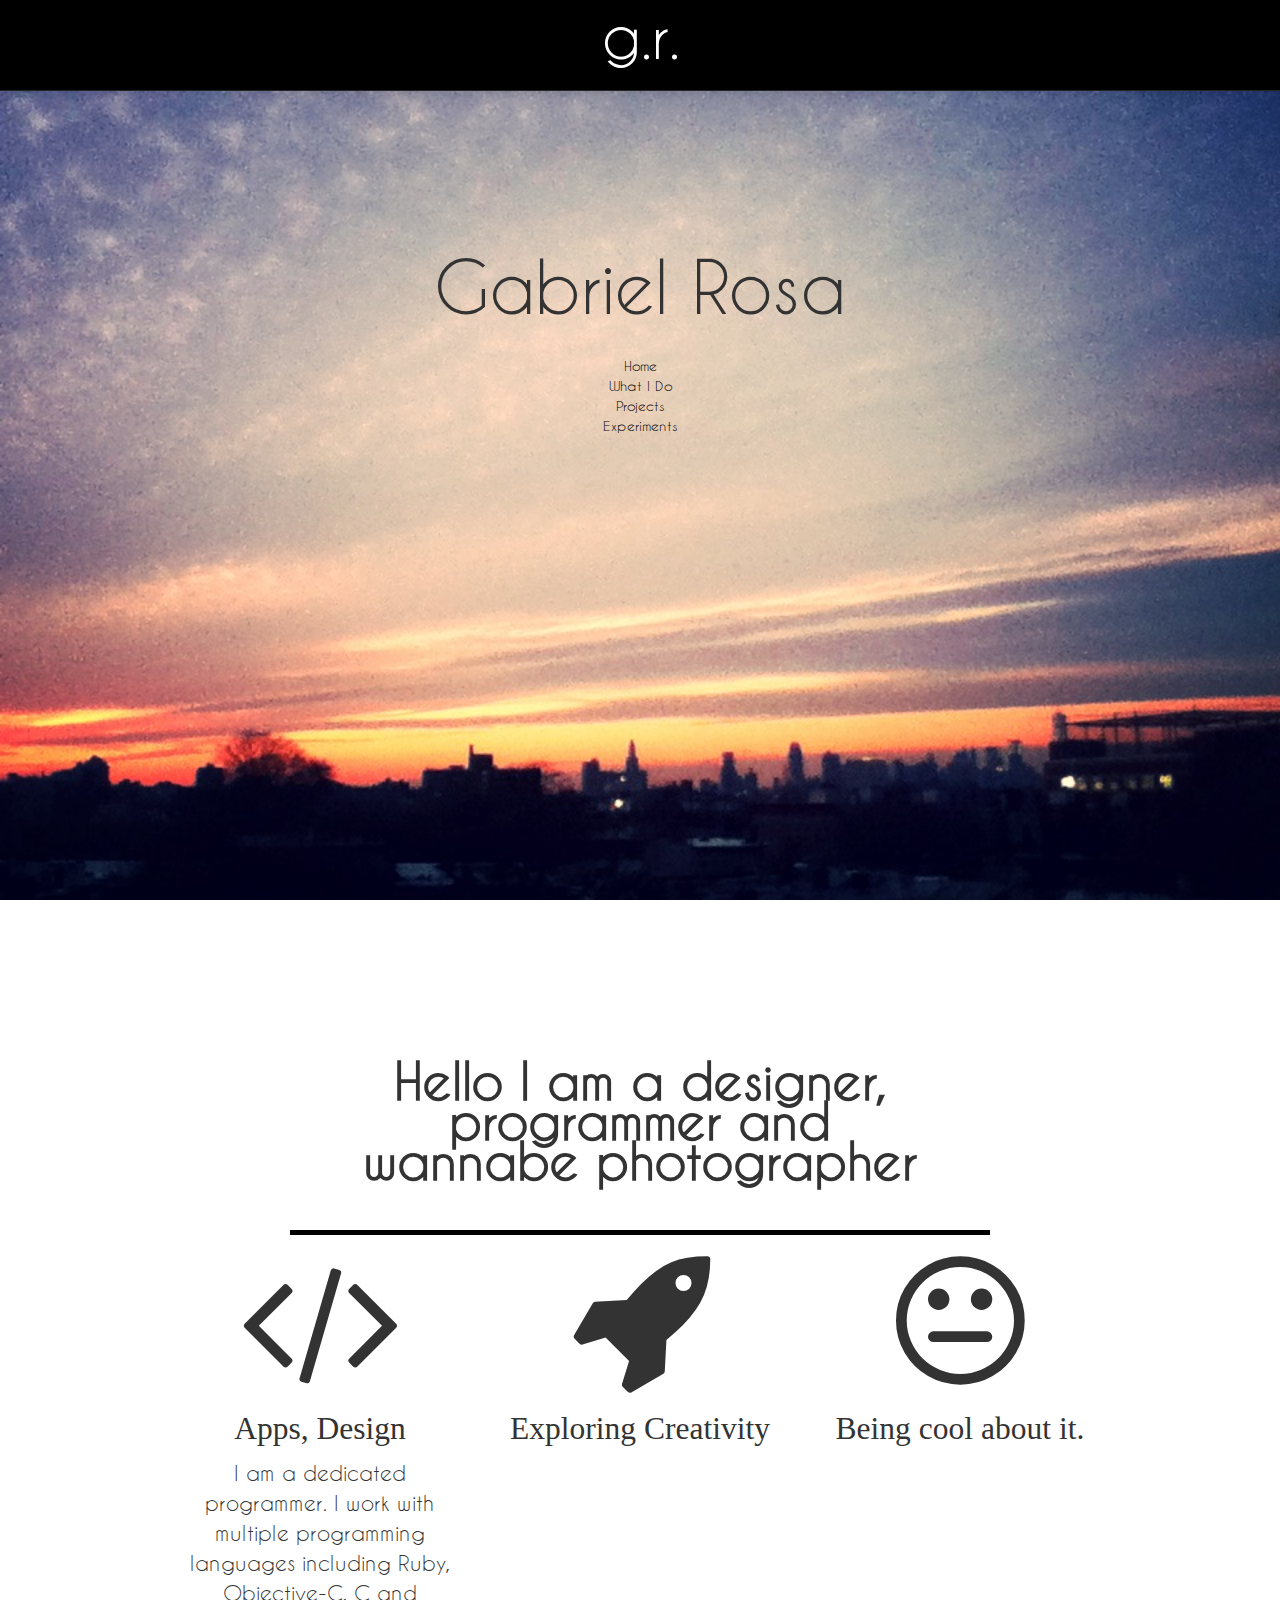
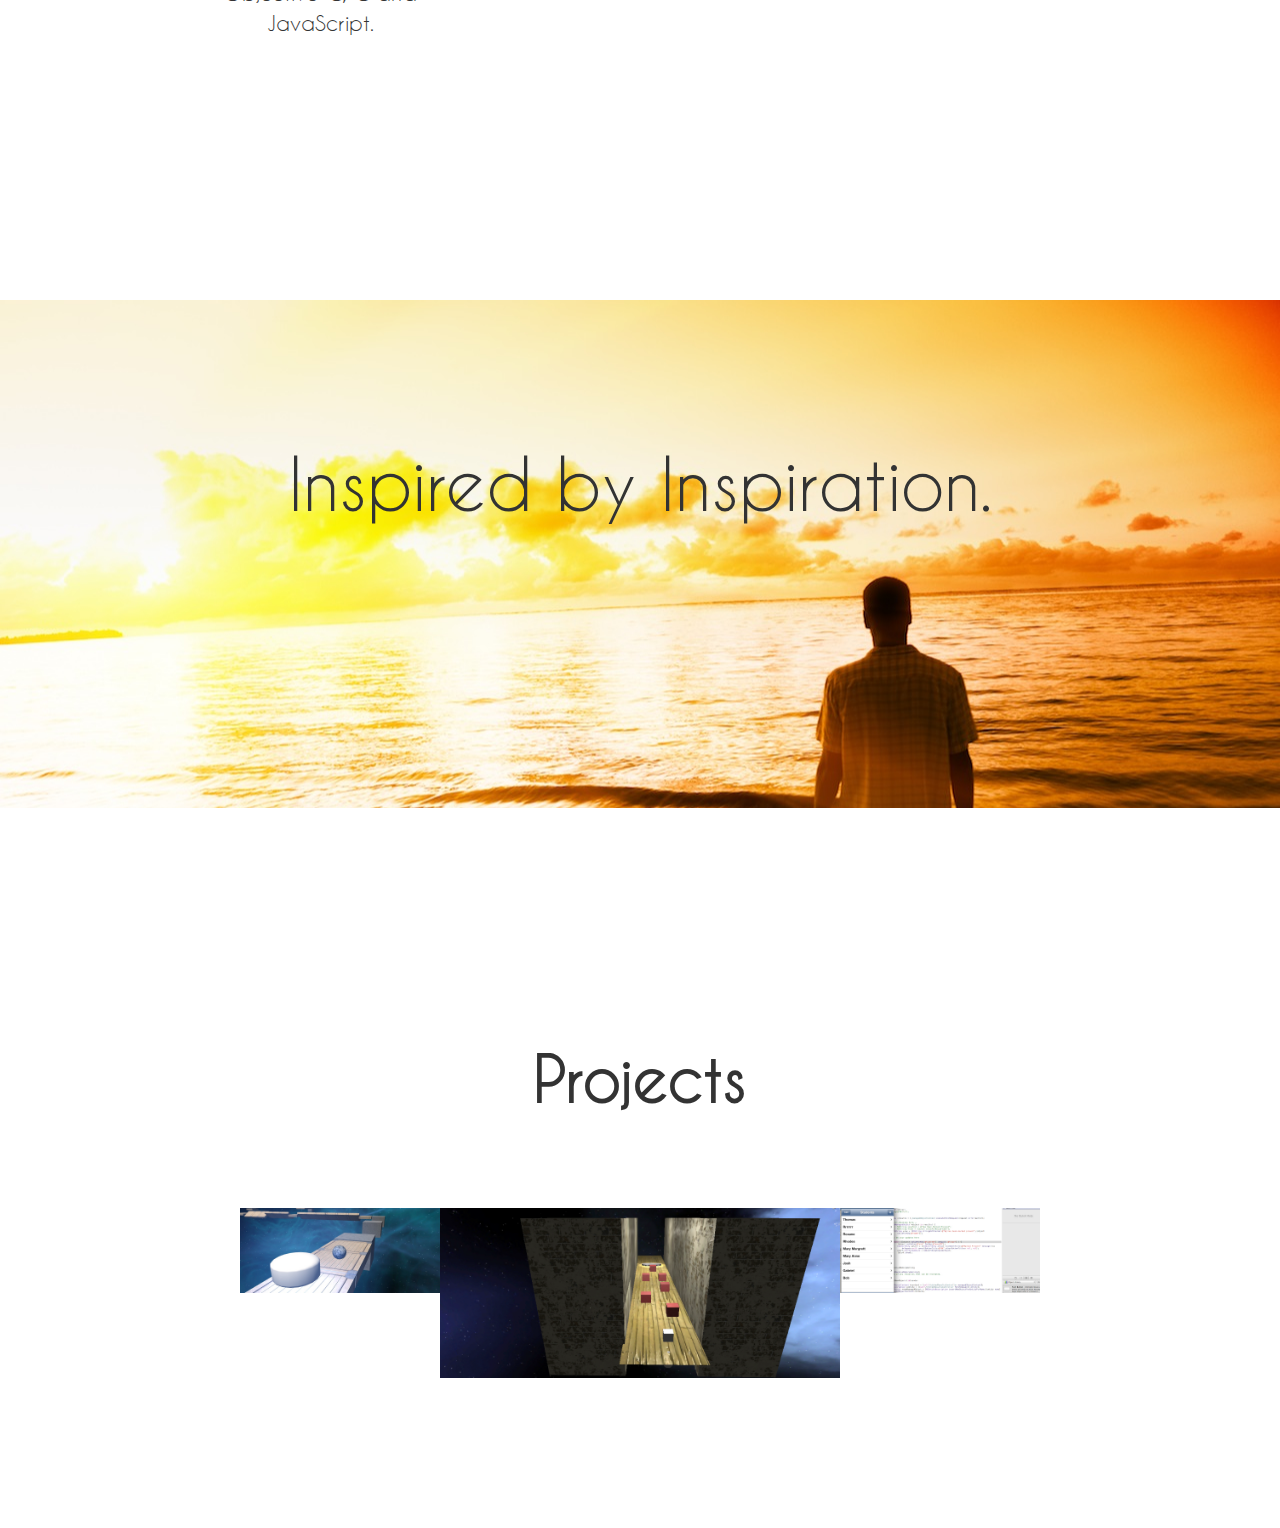
==== old/index.html @ 8d7d19d6 "sdfasdf" ====
<!DOCTYPE html>
<html>
<head>
<title>Galiro</title>
<meta name="viewport" content="width=device-width, initial-scale=1.0">
<!-- Bootstrap -->
<link href="css/bootstrap.css" rel="stylesheet" media="screen">
<link href="css/bootstrap-responsive.css" rel="stylesheet" media="screen">

<link href='http://fonts.googleapis.com/css?family=Open+Sans:400,300' rel='stylesheet' type='text/css'>
<link rel="stylesheet" href="css/flexslider.css" type="text/css">
<link rel="stylesheet" href="css/custom.css" type="text/css">
<link rel="stylesheet" href="css/font-awesome.css" type="text/css">
<link rel="stylesheet" href="css/style.css" type="text/css">
<link rel="icon" type="image/png" href="img/favicon.ico">

</head>
<body>

  <div class="navbar navbar-inverse navbar-fixed-top">
    <div class="navbar-inner">
		 <p class="lead headlogo">g.r.</p>
        </div>
  </div>

    <section class="top-page" data-stellar-background-ratio="1.4">
      <div id="content">
        <h2 class="logo">Gabriel Rosa</h2>
        <ul class="menu">
            <li class="active"><a href="index.html">Home</a></li>
            <li><a href="products.html">What I Do</a></li>
            <li><a href="about.html">Projects</a></li>
            <li><a href="about.html">Experiments</a></li>
        </ul>
      </div>
    </section>


            
            
      <section class="about">
        <div class="container">
      			<div class="jumbotron">
      				<h1>Hello I am a designer, programmer and wannabe photographer</h1>
      			</div>
              <div class="row-fluid" >
                  <div class="span4 icon-block">
                      <i class="icon-code"></i>
                      <h2>Apps, Design</h2>
                      <p class="lead">I am a dedicated programmer. I work with multiple programming languages including Ruby, Objective-C, C and JavaScript. </p>
                  </div>
                  <div class="span4 icon-block">
                      <i class="icon-rocket"></i>
                      <h2>Exploring Creativity</h2>
    
                  </div>
                  <div class="span4 icon-block">
                      <i class="icon-meh"></i>
                      <h2>Being cool about it.</h2>
                  </div>
              </div>
        </div>
      </section>

        
        <div class="inspire-heading" >
                <div class="content">
                  <h1 class="logo">Inspired by Inspiration.</h1>
                </div>
          </div>
        
        <section class="projects" id="in-progress">
            
            <h1 id="project-head">Projects</h1>

            <div id="container">
              <div class="item"><img src="img/slider1.jpg" /></div>
              <div class="item w2"><img src="img/slider2.jpg" /></div>
              <div class="item"><img src="img/slider3.jpg" /></div>
            </div>

        </section>
        
       



<script src="js/jquery-1.9.1.min.js"></script>
<script src="js/bootstrap.min.js"></script>
<script src="js/jquery.flexslider-min.js"></script>
<script src="js/jquery.stellar.js"></script>
<script src="js/masonry.pkgd.min.js"></script>
<script src="js/app.js"></script>


</body>
</html>
---- old/css/custom.css ----
.tabs-right>.nav-tabs .active>a,.tabs-right>.nav-tabs .active>a:hover,.tabs-right>.nav-tabs .active>a:focus{border-color:#ddd #ddd #ddd transparent;*border-left-color:#fff}
.nav>.disabled>a{color:#999}
.nav>.disabled>a:hover,.nav>.disabled>a:focus{text-decoration:none;background-color:transparent;cursor:default}
.navbar{overflow:visible;margin-bottom:20px;*position:relative;*z-index:2}
.navbar-inner{min-height:90px;padding-left:20px;padding-right:20px;background-color:#fafafa;background-image:-moz-linear-gradient(top, #fff, #f2f2f2);background-image:-webkit-gradient(linear, 0 0, 0 100%, from(#fff), to(#f2f2f2));background-image:-webkit-linear-gradient(top, #fff, #f2f2f2);background-image:-o-linear-gradient(top, #fff, #f2f2f2);background-image:linear-gradient(to bottom, #fff, #f2f2f2);background-repeat:repeat-x;filter:progid:DXImageTransform.Microsoft.gradient(startColorstr='#ffffffff', endColorstr='#fff2f2f2', GradientType=0);border:1px solid #d4d4d4;-webkit-border-radius:4px;-moz-border-radius:4px;border-radius:4px;-webkit-box-shadow:0 1px 4px rgba(0,0,0,0.065);-moz-box-shadow:0 1px 4px rgba(0,0,0,0.065);box-shadow:0 1px 4px rgba(0,0,0,0.065);*zoom:1}.navbar-inner:before,.navbar-inner:after{display:table;content:"";line-height:0}
.navbar-inner:after{clear:both}
.navbar .container{width:auto}
.nav-collapse.collapse{height:auto;overflow:visible}
.navbar .brand{float:left;display:block;padding:35px 20px 35px;margin-left:-20px;font-size:20px;font-weight:200;color:#777;text-shadow:0 1px 0 #fff}.navbar .brand:hover,.navbar .brand:focus{text-decoration:none}
.navbar-text{margin-bottom:0;line-height:90px;color:#777}
.navbar-link{color:#777}.navbar-link:hover,.navbar-link:focus{color:#333}
.navbar .divider-vertical{height:90px;margin:0 9px;border-left:1px solid #f2f2f2;border-right:1px solid #fff}
.navbar .btn,.navbar .btn-group{margin-top:30px}
.navbar .btn-group .btn,.navbar .input-prepend .btn,.navbar .input-append .btn,.navbar .input-prepend .btn-group,.navbar .input-append .btn-group{margin-top:0}
.navbar-form{margin-bottom:0;*zoom:1}.navbar-form:before,.navbar-form:after{display:table;content:"";line-height:0}
.navbar-form:after{clear:both}
.navbar-form input,.navbar-form select,.navbar-form .radio,.navbar-form .checkbox{margin-top:30px}
.navbar-form input,.navbar-form select,.navbar-form .btn{display:inline-block;margin-bottom:0}
.navbar-form input[type="image"],.navbar-form input[type="checkbox"],.navbar-form input[type="radio"]{margin-top:3px}
.navbar-form .input-append,.navbar-form .input-prepend{margin-top:5px;white-space:nowrap}.navbar-form .input-append input,.navbar-form .input-prepend input{margin-top:0}
.navbar-search{position:relative;float:left;margin-top:30px;margin-bottom:0}.navbar-search .search-query{margin-bottom:0;padding:4px 14px;font-family:"Helvetica Neue",Helvetica,Arial,sans-serif;font-size:13px;font-weight:normal;line-height:1;-webkit-border-radius:15px;-moz-border-radius:15px;border-radius:15px}
.navbar-static-top{position:static;margin-bottom:0}.navbar-static-top .navbar-inner{-webkit-border-radius:0;-moz-border-radius:0;border-radius:0}
.navbar-fixed-top,.navbar-fixed-bottom{position:fixed;right:0;left:0;z-index:1030;margin-bottom:0}
.navbar-fixed-top .navbar-inner,.navbar-static-top .navbar-inner{border-width:0 0 1px}
.navbar-fixed-bottom .navbar-inner{border-width:1px 0 0}
.navbar-fixed-top .navbar-inner,.navbar-fixed-bottom .navbar-inner{padding-left:0;padding-right:0;-webkit-border-radius:0;-moz-border-radius:0;border-radius:0}
.navbar-static-top .container,.navbar-fixed-top .container,.navbar-fixed-bottom .container{width:940px}
.navbar-fixed-top{top:0}
.navbar-fixed-top .navbar-inner,.navbar-static-top .navbar-inner{-webkit-box-shadow:0 1px 10px rgba(0,0,0,.1);-moz-box-shadow:0 1px 10px rgba(0,0,0,.1);box-shadow:0 1px 10px rgba(0,0,0,.1)}
.navbar-fixed-bottom{bottom:0}.navbar-fixed-bottom .navbar-inner{-webkit-box-shadow:0 -1px 10px rgba(0,0,0,.1);-moz-box-shadow:0 -1px 10px rgba(0,0,0,.1);box-shadow:0 -1px 10px rgba(0,0,0,.1)}
.navbar .nav{position:relative;left:0;display:block;float:left;margin:0 10px 0 0}
.navbar .nav.pull-right{float:right;margin-right:0}
.navbar .nav>li{float:left}
.navbar .nav>li>a{float:none;padding:35px 15px 35px;color:#777;text-decoration:none;text-shadow:0 1px 0 #fff}
.navbar .nav .dropdown-toggle .caret{margin-top:8px}
.navbar .nav>li>a:focus,.navbar .nav>li>a:hover{background-color:transparent;color:#333;text-decoration:none}
.navbar .nav>.active>a,.navbar .nav>.active>a:hover,.navbar .nav>.active>a:focus{color:#555;text-decoration:none;background-color:#e5e5e5;-webkit-box-shadow:inset 0 3px 8px rgba(0,0,0,0.125);-moz-box-shadow:inset 0 3px 8px rgba(0,0,0,0.125);box-shadow:inset 0 3px 8px rgba(0,0,0,0.125)}
.navbar .btn-navbar{display:none;float:right;padding:7px 10px;margin-left:5px;margin-right:5px;color:#fff;text-shadow:0 -1px 0 rgba(0,0,0,0.25);background-color:#ededed;background-image:-moz-linear-gradient(top, #f2f2f2, #e5e5e5);background-image:-webkit-gradient(linear, 0 0, 0 100%, from(#f2f2f2), to(#e5e5e5));background-image:-webkit-linear-gradient(top, #f2f2f2, #e5e5e5);background-image:-o-linear-gradient(top, #f2f2f2, #e5e5e5);background-image:linear-gradient(to bottom, #f2f2f2, #e5e5e5);background-repeat:repeat-x;filter:progid:DXImageTransform.Microsoft.gradient(startColorstr='#fff2f2f2', endColorstr='#ffe5e5e5', GradientType=0);border-color:#e5e5e5 #e5e5e5 #bfbfbf;border-color:rgba(0,0,0,0.1) rgba(0,0,0,0.1) rgba(0,0,0,0.25);*background-color:#e5e5e5;filter:progid:DXImageTransform.Microsoft.gradient(enabled = false);-webkit-box-shadow:inset 0 1px 0 rgba(255,255,255,.1), 0 1px 0 rgba(255,255,255,.075);-moz-box-shadow:inset 0 1px 0 rgba(255,255,255,.1), 0 1px 0 rgba(255,255,255,.075);box-shadow:inset 0 1px 0 rgba(255,255,255,.1), 0 1px 0 rgba(255,255,255,.075)}.navbar .btn-navbar:hover,.navbar .btn-navbar:focus,.navbar .btn-navbar:active,.navbar .btn-navbar.active,.navbar .btn-navbar.disabled,.navbar .btn-navbar[disabled]{color:#fff;background-color:#e5e5e5;*background-color:#d9d9d9}
.navbar .btn-navbar:active,.navbar .btn-navbar.active{background-color:#ccc \9}
.navbar .btn-navbar .icon-bar{display:block;width:18px;height:2px;background-color:#f5f5f5;-webkit-border-radius:1px;-moz-border-radius:1px;border-radius:1px;-webkit-box-shadow:0 1px 0 rgba(0,0,0,0.25);-moz-box-shadow:0 1px 0 rgba(0,0,0,0.25);box-shadow:0 1px 0 rgba(0,0,0,0.25)}
.btn-navbar .icon-bar+.icon-bar{margin-top:3px}
.navbar .nav>li>.dropdown-menu:before{content:'';display:inline-block;border-left:7px solid transparent;border-right:7px solid transparent;border-bottom:7px solid #ccc;border-bottom-color:rgba(0,0,0,0.2);position:absolute;top:-7px;left:9px}
.navbar .nav>li>.dropdown-menu:after{content:'';display:inline-block;border-left:6px solid transparent;border-right:6px solid transparent;border-bottom:6px solid #fff;position:absolute;top:-6px;left:10px}
.navbar-fixed-bottom .nav>li>.dropdown-menu:before{border-top:7px solid #ccc;border-top-color:rgba(0,0,0,0.2);border-bottom:0;bottom:-7px;top:auto}
.navbar-fixed-bottom .nav>li>.dropdown-menu:after{border-top:6px solid #fff;border-bottom:0;bottom:-6px;top:auto}
.navbar .nav li.dropdown>a:hover .caret,.navbar .nav li.dropdown>a:focus .caret{border-top-color:#333;border-bottom-color:#333}
.navbar .nav li.dropdown.open>.dropdown-toggle,.navbar .nav li.dropdown.active>.dropdown-toggle,.navbar .nav li.dropdown.open.active>.dropdown-toggle{background-color:#e5e5e5;color:#555}
.navbar .nav li.dropdown>.dropdown-toggle .caret{border-top-color:#777;border-bottom-color:#777}
.navbar .nav li.dropdown.open>.dropdown-toggle .caret,.navbar .nav li.dropdown.active>.dropdown-toggle .caret,.navbar .nav li.dropdown.open.active>.dropdown-toggle .caret{border-top-color:#555;border-bottom-color:#555}
.navbar .pull-right>li>.dropdown-menu,.navbar .nav>li>.dropdown-menu.pull-right{left:auto;right:0}.navbar .pull-right>li>.dropdown-menu:before,.navbar .nav>li>.dropdown-menu.pull-right:before{left:auto;right:12px}
.navbar .pull-right>li>.dropdown-menu:after,.navbar .nav>li>.dropdown-menu.pull-right:after{left:auto;right:13px}
.navbar .pull-right>li>.dropdown-menu .dropdown-menu,.navbar .nav>li>.dropdown-menu.pull-right .dropdown-menu{left:auto;right:100%;margin-left:0;margin-right:-1px;-webkit-border-radius:6px 0 6px 6px;-moz-border-radius:6px 0 6px 6px;border-radius:6px 0 6px 6px}
.navbar-inverse .navbar-inner{background-color:#000;background-image:-moz-linear-gradient(top, #000, #000);background-image:-webkit-gradient(linear, 0 0, 0 100%, from(#000), to(#000));background-image:-webkit-linear-gradient(top, #000, #000);background-image:-o-linear-gradient(top, #000, #000);background-image:linear-gradient(to bottom, #000, #000);background-repeat:repeat-x;filter:progid:DXImageTransform.Microsoft.gradient(startColorstr='#ff000000', endColorstr='#ff000000', GradientType=0);border-color:#252525}
.navbar-inverse .brand,.navbar-inverse .nav>li>a{color:#999;text-shadow:0 -1px 0 rgba(0,0,0,0.25)}.navbar-inverse .brand:hover,.navbar-inverse .nav>li>a:hover,.navbar-inverse .brand:focus,.navbar-inverse .nav>li>a:focus{color:#fff}
.navbar-inverse .brand{color:#999}
.navbar-inverse .navbar-text{color:#999}
.navbar-inverse .nav>li>a:focus,.navbar-inverse .nav>li>a:hover{background-color:transparent;color:#fff}
.navbar-inverse .nav .active>a,.navbar-inverse .nav .active>a:hover,.navbar-inverse .nav .active>a:focus{color:#fff;background-color:#000}
.navbar-inverse .navbar-link{color:#999}.navbar-inverse .navbar-link:hover,.navbar-inverse .navbar-link:focus{color:#fff}
.navbar-inverse .divider-vertical{border-left-color:#000;border-right-color:#000}
.navbar-inverse .nav li.dropdown.open>.dropdown-toggle,.navbar-inverse .nav li.dropdown.active>.dropdown-toggle,.navbar-inverse .nav li.dropdown.open.active>.dropdown-toggle{background-color:#000;color:#fff}
.navbar-inverse .nav li.dropdown>a:hover .caret,.navbar-inverse .nav li.dropdown>a:focus .caret{border-top-color:#fff;border-bottom-color:#fff}
.navbar-inverse .nav li.dropdown>.dropdown-toggle .caret{border-top-color:#999;border-bottom-color:#999}
.navbar-inverse .nav li.dropdown.open>.dropdown-toggle .caret,.navbar-inverse .nav li.dropdown.active>.dropdown-toggle .caret,.navbar-inverse .nav li.dropdown.open.active>.dropdown-toggle .caret{border-top-color:#fff;border-bottom-color:#fff}
.navbar-inverse .navbar-search .search-query{color:#fff;background-color:#404040;border-color:#000;-webkit-box-shadow:inset 0 1px 2px rgba(0,0,0,.1), 0 1px 0 rgba(255,255,255,.15);-moz-box-shadow:inset 0 1px 2px rgba(0,0,0,.1), 0 1px 0 rgba(255,255,255,.15);box-shadow:inset 0 1px 2px rgba(0,0,0,.1), 0 1px 0 rgba(255,255,255,.15);-webkit-transition:none;-moz-transition:none;-o-transition:none;transition:none}.navbar-inverse .navbar-search .search-query:-moz-placeholder{color:#ccc}
.navbar-inverse .navbar-search .search-query:-ms-input-placeholder{color:#ccc}
.navbar-inverse .navbar-search .search-query::-webkit-input-placeholder{color:#ccc}
.navbar-inverse .navbar-search .search-query:focus,.navbar-inverse .navbar-search .search-query.focused{padding:5px 15px;color:#333;text-shadow:0 1px 0 #fff;background-color:#fff;border:0;-webkit-box-shadow:0 0 3px rgba(0,0,0,0.15);-moz-box-shadow:0 0 3px rgba(0,0,0,0.15);box-shadow:0 0 3px rgba(0,0,0,0.15);outline:0}
.navbar-inverse .btn-navbar{color:#fff;text-shadow:0 -1px 0 rgba(0,0,0,0.25);background-color:#000;background-image:-moz-linear-gradient(top, #000, #000);background-image:-webkit-gradient(linear, 0 0, 0 100%, from(#000), to(#000));background-image:-webkit-linear-gradient(top, #000, #000);background-image:-o-linear-gradient(top, #000, #000);background-image:linear-gradient(to bottom, #000, #000);background-repeat:repeat-x;filter:progid:DXImageTransform.Microsoft.gradient(startColorstr='#ff000000', endColorstr='#ff000000', GradientType=0);border-color:#000 #000 #000;border-color:rgba(0,0,0,0.1) rgba(0,0,0,0.1) rgba(0,0,0,0.25);*background-color:#000;filter:progid:DXImageTransform.Microsoft.gradient(enabled = false)}.navbar-inverse .btn-navbar:hover,.navbar-inverse .btn-navbar:focus,.navbar-inverse .btn-navbar:active,.navbar-inverse .btn-navbar.active,.navbar-inverse .btn-navbar.disabled,.navbar-inverse .btn-navbar[disabled]{color:#fff;background-color:#000;*background-color:#000}
.navbar-inverse .btn-navbar:active,.navbar-inverse .btn-navbar.active{background-color:#000 \9}





/* Isotope Filtering
=================================================================== */

.isotope-item {
	z-index: 2;
}

.isotope-hidden.isotope-item {
	pointer-events: none;
	z-index: 1;
}

/* Isotope CSS3 transitions
=================================================================== */
.isotope,
.isotope .isotope-item {
	-webkit-transition-duration: 0.8s;
	 -moz-transition-duration: 0.8s;
	-ms-transition-duration: 0.8s;
	-o-transition-duration: 0.8s;
	 transition-duration: 0.8s;
}

.isotope {
	-webkit-transition-property: height, width;
	-moz-transition-property: height, width;
	-ms-transition-property: height, width;
	-o-transition-property: height, width;
	transition-property: height, width;
}

.isotope .isotope-item {
	-webkit-transition-property: -webkit-transform, opacity;
	-moz-transition-property:    -moz-transform, opacity;
	-ms-transition-property:     -ms-transform, opacity;
	-o-transition-property:         top, left, opacity;
	transition-property:         transform, opacity;
}

/* Disabling Isotope CSS3 transitions
=================================================================== */

.isotope.no-transition,
.isotope.no-transition .isotope-item,
.isotope .isotope-item.no-transition {
	-webkit-transition-duration: 0s;
	-moz-transition-duration: 0s;
	-ms-transition-duration: 0s;
	-o-transition-duration: 0s;
	 transition-duration: 0s;
}

/* Disable CSS transitions for containers with infinite scrolling
====================================*/
.isotope.infinite-scrolling {
	-webkit-transition: none;
	-moz-transition: none;
	-ms-transition: none;
	-o-transition: none;
	transition: none;
}
---- old/css/style.css ----
@font-face {
    font-family: Dreams;
    src: url('../font/CaviarDreams.ttf') ;
    font-weight:100;
}

html, body{
    font-family: Dreams;
    font-weight:300;
    width:100%;
    height: 100%;
    margin: 0;
    padding: 0;
    
}

h2 { font-weight:500; }

/***************************************************************************************/
/************************************<<<< HOME >>>>*************************************/
/***************************************************************************************/

.icon-container{
   
}

.top-page{
    width:100%;
    height: 100%;
    background:url('../IMG_0028.JPG') black no-repeat;
    background-size: cover;

}

/***************************************************************************************/
/*************************************ABOUT*********************************************/
/***************************************************************************************/
/***************************************************************************************/
.about{
    width: 100%;
    height: 1000px;
     font-family: Dreams;
}

.about p{
	 font-family: Dreams;
}

.jumbotron {
	text-align:center;
	padding-top:100px;
	width:700px;
	margin: 0 auto;
}
.jumbotron  h1{
	padding:50px;
	border-bottom: solid black 5px;
	font-size: 50px;
}
.top-page #content{
    padding-top: 20%;
    
}

.wrapper {
    margin-top:100px;
    /*padding-bottom: 500px;*/
    /*background: url(../mooning.png); */
}

.item { width: 200px; margin: 0 auto;}
.item.w2 { width: 400px; margin: 0 auto; }

.projects{

    width:800px;
    margin: 0 auto;
}

#project-head{
    text-align: center;
    font-size: 60px;
    padding: 100px;
}

.logo {
    text-align:center;
    font-size: 70px;
    font-family: Dreams;
    font-weight: 300;
    padding-bottom:20px;
}
.headlogo{
    padding-top: 20px;
    text-align:center;
    font-size: 60px;
    font-family: Dreams;
    font-weight: 300;
    //padding-bottom:20px;
    color: white;
}


.menu{
    text-align:center;
    display:inline;
    text-decoration: none;
    font-family: Dreams;
    font-weight: 300;
    list-style-type: none;

}

.menu li a{
    color: black;
    /* text-decoration: none; */
    /* text-decoration-color: black; */
}
.menu li :hover{
   /* color: blue; */
   padding-bottom: 500px;
   font-size: 20px;
}

.icon-block{
    text-align:center;
    
    font-size: 150px;
    
    font-weight: 300;
}


.inspire-heading {
    position: relative;
    z-index: -1;
    background: transparent url('../img/beachy.jpg');
    background-size: cover;
    padding-bottom: 150px;
}

.inspire-heading .content {
    padding: 60px 10px 100px;
    text-align: center;
}

.inspire-heading .logo {
    padding-top: 70px;
    font-size: 70px;
    line-height: 1.25;
}

.dummy {
    padding-top: 200px;
}

.footer{
    height: 50px;
    padding-top: 50px;
    background: url(../diagonal-noise.png);
}

.about-mini {
   width: 100%;
   height: 100%;
}

.about-mini .container {
     padding-top: 100px;
}
#in-progress{
    text-align:center;
    margin-top: 150px;
    padding-bottom: 150px;
}

#in-progress .span4{
    padding-top: 50px;

}
#home-icono{
    text-align:center;
    font-size: 15em;
    float:right;
}
#notice{
    text-align:center;
}
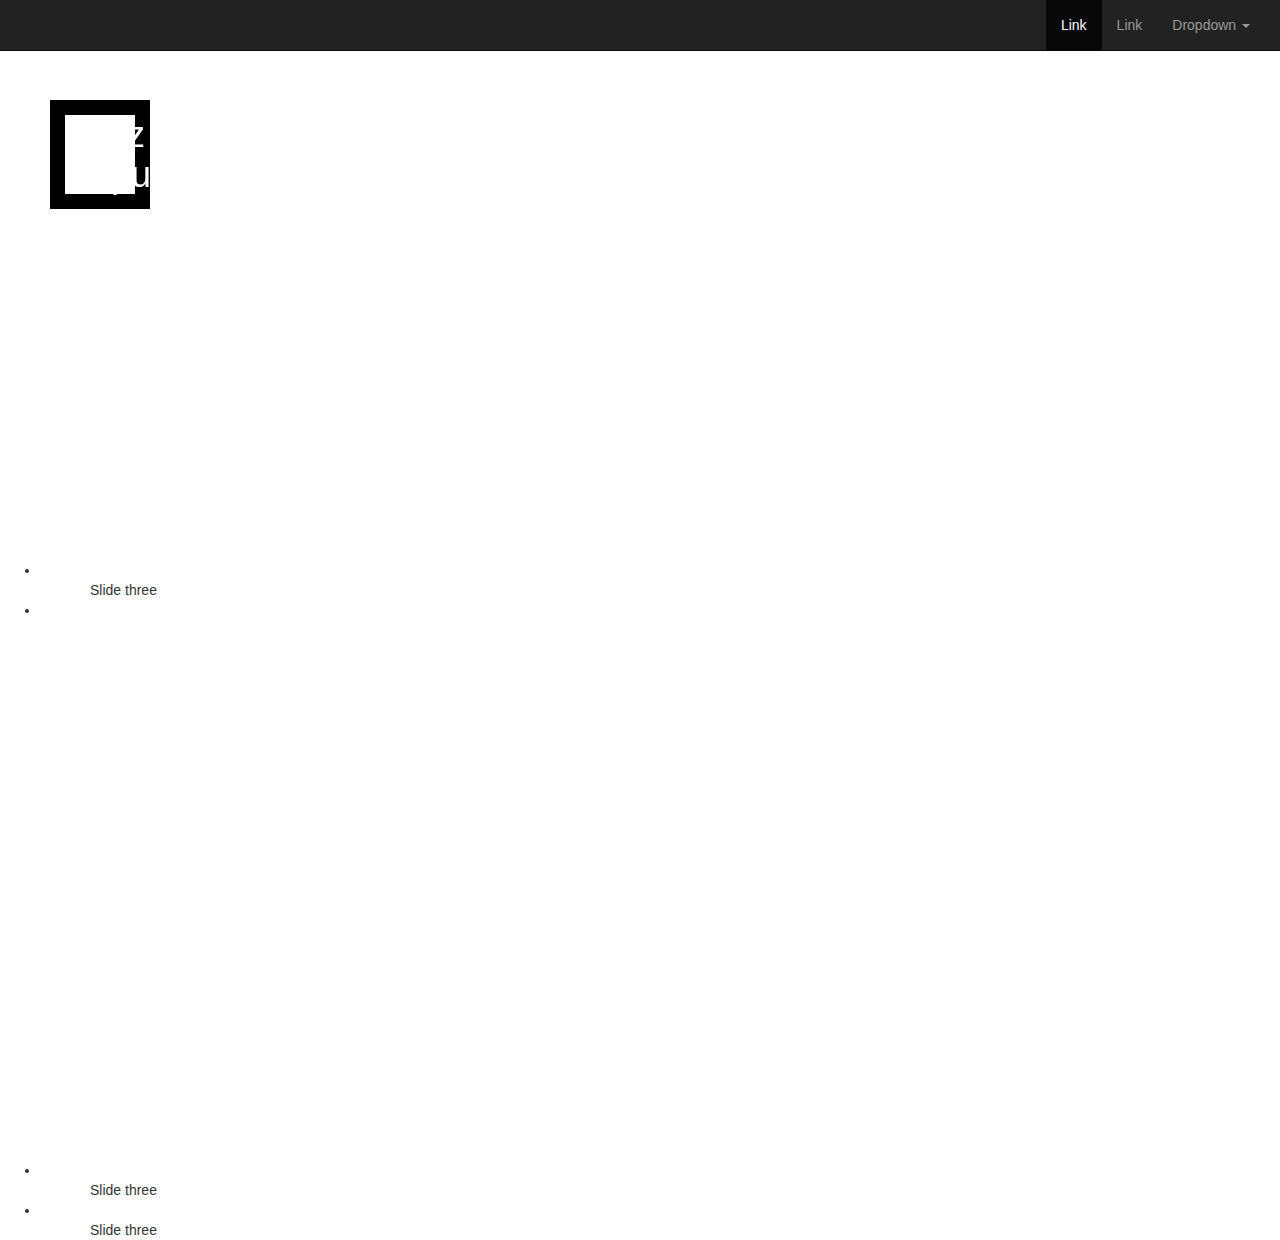
==== commit d77524cb: "Real Deal Bros" ====
--- a/old/index.html
+++ b/old/index.html
@@ -1,98 +1,186 @@
 <!DOCTYPE html>
-<html>
-<head>
-<title>Galiro</title>
-<meta name="viewport" content="width=device-width, initial-scale=1.0">
-<!-- Bootstrap -->
-<link href="css/bootstrap.css" rel="stylesheet" media="screen">
-<link href="css/bootstrap-responsive.css" rel="stylesheet" media="screen">
+<html lang="en">
+  <head>
+    <meta charset="utf-8">
+    <meta http-equiv="X-UA-Compatible" content="IE=edge">
+    <meta name="viewport" content="width=device-width, initial-scale=1">
+    <title>Marz Republic</title>
 
-<link href='http://fonts.googleapis.com/css?family=Open+Sans:400,300' rel='stylesheet' type='text/css'>
-<link rel="stylesheet" href="css/flexslider.css" type="text/css">
-<link rel="stylesheet" href="css/custom.css" type="text/css">
-<link rel="stylesheet" href="css/font-awesome.css" type="text/css">
-<link rel="stylesheet" href="css/style.css" type="text/css">
-<link rel="icon" type="image/png" href="img/favicon.ico">
+    <!-- Bootstrap -->
+    <link href="css/bootstrap.min.css" rel="stylesheet">
+    <link href="stylesheets/superslides.css" rel="stylesheet">
 
-</head>
-<body>
+    <!-- HTML5 Shim and Respond.js IE8 support of HTML5 elements and media queries -->
+    <!-- WARNING: Respond.js doesn't work if you view the page via file:// -->
+    <!--[if lt IE 9]>
+      <script src="https://oss.maxcdn.com/libs/html5shiv/3.7.0/html5shiv.js"></script>
+      <script src="https://oss.maxcdn.com/libs/respond.js/1.4.2/respond.min.js"></script>
+    <![endif]-->
+    <style type="text/css">
+    	html,body{
+    		margin:0;
+    		width: 100%;
+    		height: 100%;
+    	}
 
-  <div class="navbar navbar-inverse navbar-fixed-top">
-    <div class="navbar-inner">
-		 <p class="lead headlogo">g.r.</p>
-        </div>
-  </div>
+    	.info{
+    		padding-top: 400px;
+    		font-size:100px;
+    		color:white;
+    	}
 
-    <section class="top-page" data-stellar-background-ratio="1.4">
-      <div id="content">
-        <h2 class="logo">Gabriel Rosa</h2>
-        <ul class="menu">
-            <li class="active"><a href="index.html">Home</a></li>
-            <li><a href="products.html">What I Do</a></li>
-            <li><a href="about.html">Projects</a></li>
-            <li><a href="about.html">Experiments</a></li>
-        </ul>
+    	#riding h1{
+    		color:white;
+    		font-size:100px;
+    	}
+
+    	header{
+    		position:absolute;
+    		top: 0;
+    		z-index: 10000;
+    	}
+
+    	header .container{
+    		padding: 50px;
+    		margn: 0 auto;
+    	}
+
+    	section{
+    		width:100%;
+    		height: 100%;
+    	}
+
+    	.logo{
+    		margin-top:50px;
+    		border: 15px solid black;
+    		width:100px;
+    		color:white;
+    	}
+
+    	.menu{
+    		margin-top: 100px;
+    	
+    	}
+    	
+    </style>
+  </head>
+  <body>
+
+   <nav class="navbar navbar-inverse navbar-fixed-top" role="navigation">
+  <div class="container-fluid">
+    <!-- Brand and toggle get grouped for better mobile display -->
+    <div class="navbar-header">
+      <button type="button" class="navbar-toggle" data-toggle="collapse" data-target="#bs-example-navbar-collapse-1">
+        <span class="sr-only">Toggle navigation</span>
+        <span class="icon-bar"></span>
+        <span class="icon-bar"></span>
+        <span class="icon-bar"></span>
+      </button>
+  
+    </div>
+
+    <!-- Collect the nav links, forms, and other content for toggling -->
+    <div class="collapse navbar-collapse" id="bs-example-navbar-collapse-1">
+      <ul class="nav navbar-nav pull-right">
+        <li class="active"><a href="#">Link</a></li>
+        <li><a href="#">Link</a></li>
+        <li class="dropdown">
+          <a href="#" class="dropdown-toggle" data-toggle="dropdown">Dropdown <b class="caret"></b></a>
+          <ul class="dropdown-menu">
+            <li><a href="#">Action</a></li>
+            <li><a href="#">Another action</a></li>
+            <li><a href="#">Something else here</a></li>
+            <li class="divider"></li>
+            <li><a href="#">Separated link</a></li>
+            <li class="divider"></li>
+            <li><a href="#">One more separated link</a></li>
+          </ul>
+        </li>
+      </ul>
+     
+    </div><!-- /.navbar-collapse -->
+  </div><!-- /.container-fluid -->
+</nav>
+
+  <header>
+  	<div class="container">
+
+  	<div class="row">
+
+  		<div class="col-md-6 col-sm-6 col-xs-6">
+  			<h1 class="logo">Marz Republic</h1>
+  		</div>
+  	</div>
+  </header>
+
+ 
+    
+    <div id="slides">
+  <ul class="slides-container">
+    <li>
+      <img src="http://1.bp.blogspot.com/-Gaj_VttrWoA/Udrm3PUEVnI/AAAAAAAABZM/Xt7bkZCpvMI/s1600/High+school+hallway.jpg" alt="">
+      <div class="container info" id="riding">
+        <h1>Together We Ride</h1>
       </div>
-    </section>
+    </li>
 
 
-            
-            
-      <section class="about">
-        <div class="container">
-      			<div class="jumbotron">
-      				<h1>Hello I am a designer, programmer and wannabe photographer</h1>
-      			</div>
-              <div class="row-fluid" >
-                  <div class="span4 icon-block">
-                      <i class="icon-code"></i>
-                      <h2>Apps, Design</h2>
-                      <p class="lead">I am a dedicated programmer. I work with multiple programming languages including Ruby, Objective-C, C and JavaScript. </p>
-                  </div>
-                  <div class="span4 icon-block">
-                      <i class="icon-rocket"></i>
-                      <h2>Exploring Creativity</h2>
+    <li>
+      <img src="http://upload.wikimedia.org/wikipedia/commons/f/f1/Highline_NYC_4546199798_2fb244ec8b.jpg" alt="">
+      <div class="container">
+        Slide three
+      </div>
+    </li>
+
+    <li>
+      <img src="http://baptistedavid.info/NORMANDESIGN/blog/wp-content/uploads/brooklyn_b_BD_nb.jpg" alt="">
+      <div class="container info" id="riding">
+        <h1>Together We Explore</h1>
+      </div>
+    </li>
+    <li>
+      <img src="http://cdn.lightgalleries.net/4bd5ebfbf3831/images/2011_NYC-0033-1.jpg" alt="">
+      <div class="container">
+        Slide three
+      </div>
+    </li>
+
+    <li>
+      <img src="http://upload.wikimedia.org/wikipedia/commons/f/f1/Highline_NYC_4546199798_2fb244ec8b.jpg" alt="">
+      <div class="container">
+        Slide three
+      </div>
+    </li>
+
     
-                  </div>
-                  <div class="span4 icon-block">
-                      <i class="icon-meh"></i>
-                      <h2>Being cool about it.</h2>
-                  </div>
-              </div>
-        </div>
-      </section>
-
-        
-        <div class="inspire-heading" >
-                <div class="content">
-                  <h1 class="logo">Inspired by Inspiration.</h1>
-                </div>
-          </div>
-        
-        <section class="projects" id="in-progress">
-            
-            <h1 id="project-head">Projects</h1>
-
-            <div id="container">
-              <div class="item"><img src="img/slider1.jpg" /></div>
-              <div class="item w2"><img src="img/slider2.jpg" /></div>
-              <div class="item"><img src="img/slider3.jpg" /></div>
-            </div>
-
-        </section>
-        
-       
+  </ul>
+  <nav class="slides-navigation">
+    
+  </nav>
+</div>
 
 
+<div class="container">
 
-<script src="js/jquery-1.9.1.min.js"></script>
-<script src="js/bootstrap.min.js"></script>
-<script src="js/jquery.flexslider-min.js"></script>
-<script src="js/jquery.stellar.js"></script>
-<script src="js/masonry.pkgd.min.js"></script>
-<script src="js/app.js"></script>
+</div>
 
+    <!-- jQuery (necessary for Bootstrap's JavaScript plugins) -->
+    <script src="https://ajax.googleapis.com/ajax/libs/jquery/1.11.0/jquery.min.js"></script>
+    <!-- Include all compiled plugins (below), or include individual files as needed -->
+    <script src="js/bootstrap.min.js"></script>
+    <script src="jquery.superslides.min.js"></script>
+     <script src="js/Vague.js"></script>
+    <script type="text/javascript">
+    $('#slides').superslides();
 
-</body>
-</html>
+    var vague = $('#slides img').Vague({
+   		 intensity:      4,      // Blur Intensity
+    	 forceSVGUrl:    false,   // Force absolute path to the SVG filter,
 
+	});
+
+vague.blur();
+    </script>
+   
+  </body>
+</html>